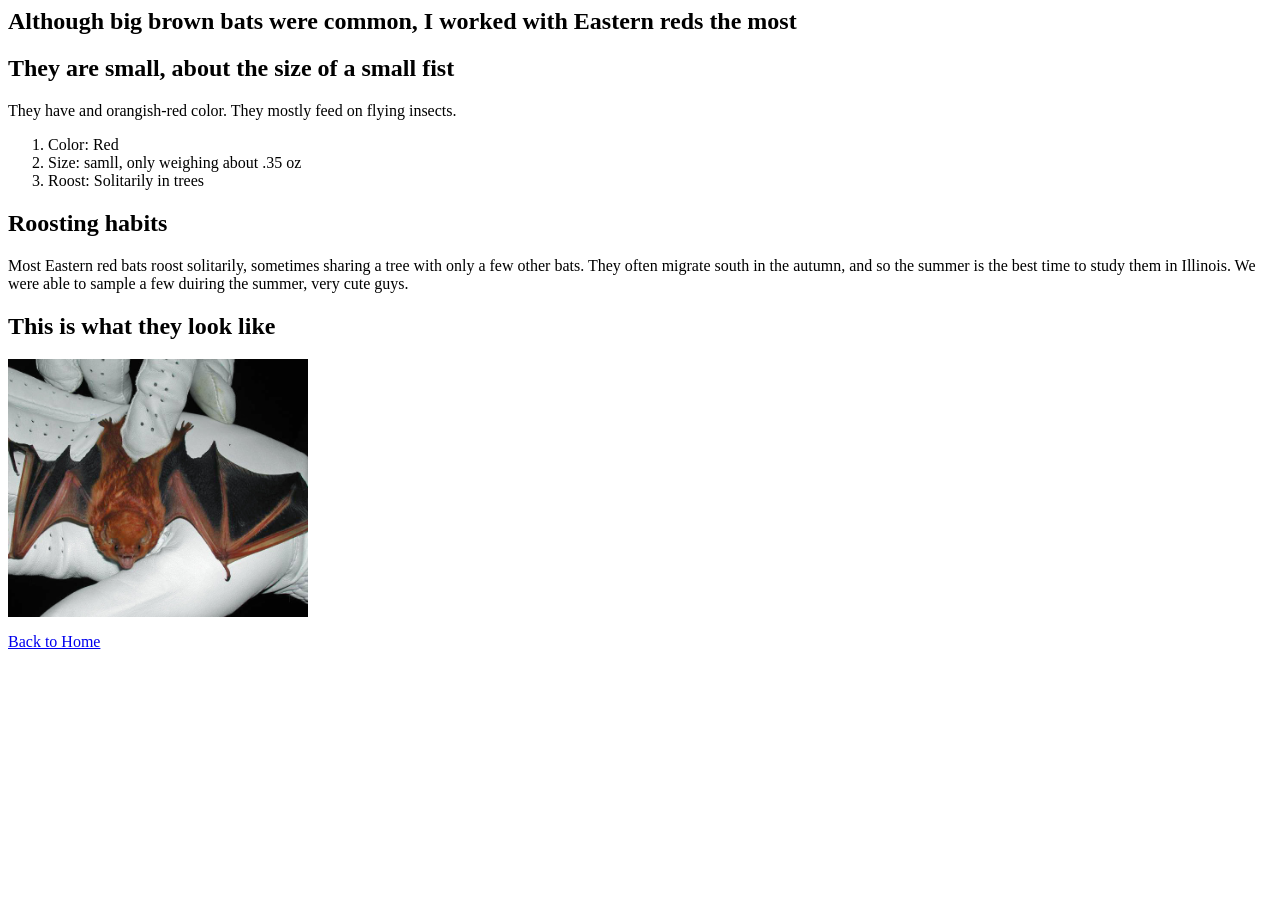
==== page2.html @ 5dce2fdd "On both index.html and page2.html I switched the syntax to what is required, added sections and head" ====
<html lang="en"> <!-- Sets the language of the webpage to English -->
<header> <!-- The header section -->
    <title>More about Easter red bats</title> <!-- Sets the title -->
</header>
<body> <!-- The body contains everything displayed on the webpage -->
    <section> <!-- Groups the intro info -->
        <h1>Although big brown bats were common, I worked with Eastern reds the most</h1>

        <h2>They are small, about the size of a small fist</h2>

        <p>
            They have and orangish-red color.
            They mostly feed on flying insects.
        </p>

        <ol>
            <li>Color: Red</li>
            <li>Size: samll, only weighing about .35 oz</li>
            <li>Roost: Solitarily in trees</li>
        </ol>
    </section> <!-- Closes the intro info section-->

    <h2>Roosting habits</h2> <!-- Another header for the next paragraph-->

    <p> <!-- Paragraph about roosting habits-->
        Most Eastern red bats roost solitarily, sometimes sharing a tree with only a few other bats.
        They often migrate south in the autumn, and so the summer is the best time to study them in Illinois.
        We were able to sample a few duiring the summer, very cute guys.
    </p>

    <h2>This is what they look like</h2> <!-- header for the image-->
        <img src="images/C-red-bat.jpg" alt="Eastern red bat" width="300">
    
    <footer> <!-- Footer for the link back to the home page-->
        <p>
            <a href="index.html">Back to Home</a>
        </p>
    </footer>

</body> <!-- closes the body-->
</html>
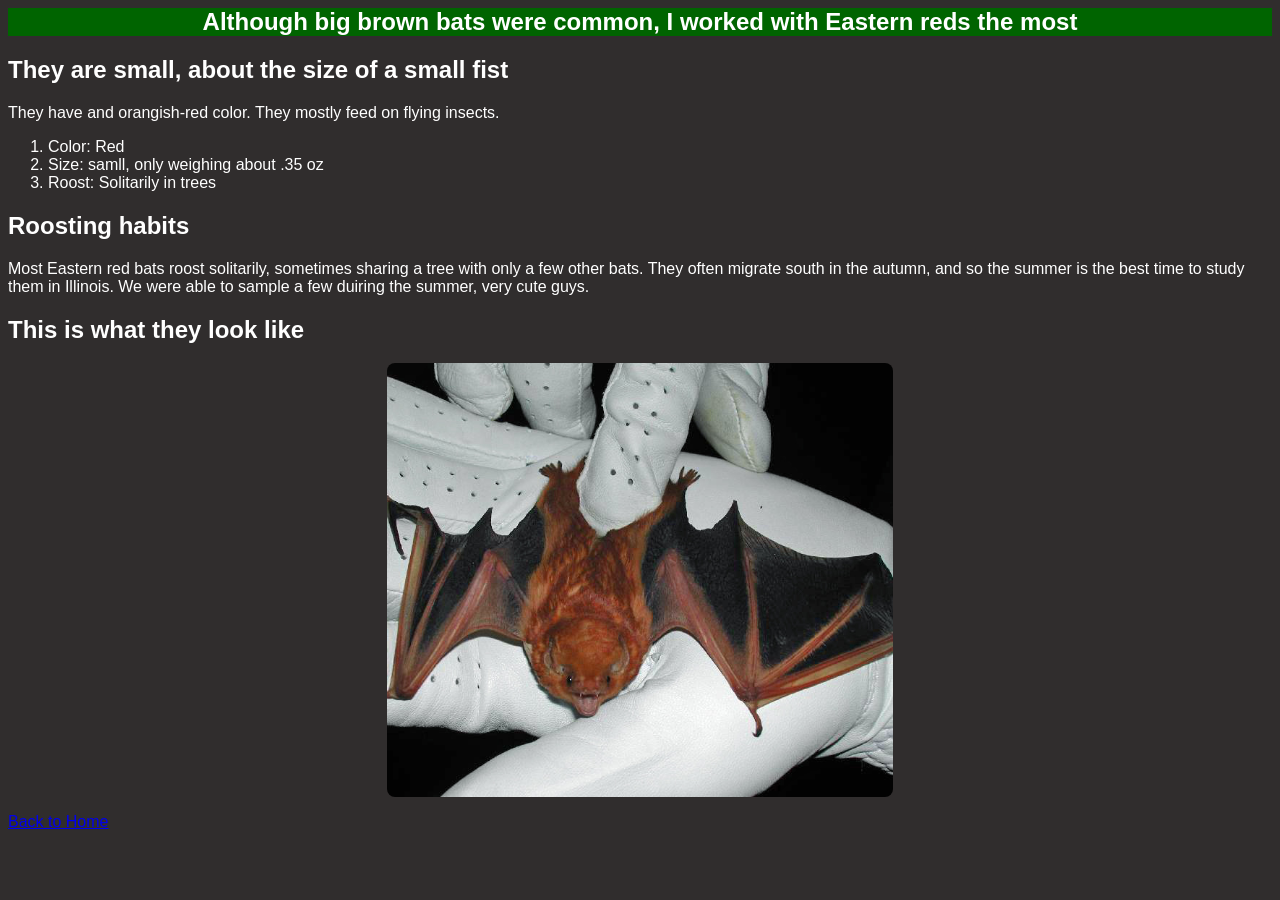
==== commit fea5743b: "Created style.css, stylizing the webpage and the images." ====
--- a/page2.html
+++ b/page2.html
@@ -1,41 +1,42 @@
 <html lang="en"> <!-- Sets the language of the webpage to English -->
-<header> <!-- The header section -->
-    <title>More about Easter red bats</title> <!-- Sets the title -->
-</header>
-<body> <!-- The body contains everything displayed on the webpage -->
-    <section> <!-- Groups the intro info -->
-        <h1>Although big brown bats were common, I worked with Eastern reds the most</h1>
+    <head><link rel="stylesheet" href="./css/style.css" /></head>
+    <header> <!-- The header section -->
+        <title>More about Easter red bats</title> <!-- Sets the title -->
+    </header>
+    <body> <!-- The body contains everything displayed on the webpage -->
+        <section> <!-- Groups the intro info -->
+            <h1>Although big brown bats were common, I worked with Eastern reds the most</h1> <!-- Sub header 1-->
 
-        <h2>They are small, about the size of a small fist</h2>
+            <h2>They are small, about the size of a small fist</h2> <!-- Sub header 2-->
 
-        <p>
-            They have and orangish-red color.
-            They mostly feed on flying insects.
+            <p> <!-- starts a paragraph -->
+                They have and orangish-red color.
+                They mostly feed on flying insects.
+            </p><!-- closes a paragraph -->
+
+            <ol> <!-- Starts an ordered list-->
+                <li>Color: Red</li>
+                <li>Size: samll, only weighing about .35 oz</li>
+                <li>Roost: Solitarily in trees</li>
+            </ol> <!-- Ends an ordered list-->
+        </section> <!-- Closes the intro info section-->
+
+        <h2>Roosting habits</h2> <!-- Another header for the next paragraph-->
+
+        <p> <!-- Paragraph about roosting habits-->
+            Most Eastern red bats roost solitarily, sometimes sharing a tree with only a few other bats.
+            They often migrate south in the autumn, and so the summer is the best time to study them in Illinois.
+            We were able to sample a few duiring the summer, very cute guys.
         </p>
 
-        <ol>
-            <li>Color: Red</li>
-            <li>Size: samll, only weighing about .35 oz</li>
-            <li>Roost: Solitarily in trees</li>
-        </ol>
-    </section> <!-- Closes the intro info section-->
+        <h2>This is what they look like</h2> <!-- header for the image-->
+            <img src="images/C-red-bat.jpg" alt="Eastern red bat" width="300">
+        
+        <footer> <!-- Footer for the link back to the home page-->
+            <p>
+                <a href="index.html">Back to Home</a>
+            </p>
+        </footer>
 
-    <h2>Roosting habits</h2> <!-- Another header for the next paragraph-->
-
-    <p> <!-- Paragraph about roosting habits-->
-        Most Eastern red bats roost solitarily, sometimes sharing a tree with only a few other bats.
-        They often migrate south in the autumn, and so the summer is the best time to study them in Illinois.
-        We were able to sample a few duiring the summer, very cute guys.
-    </p>
-
-    <h2>This is what they look like</h2> <!-- header for the image-->
-        <img src="images/C-red-bat.jpg" alt="Eastern red bat" width="300">
-    
-    <footer> <!-- Footer for the link back to the home page-->
-        <p>
-            <a href="index.html">Back to Home</a>
-        </p>
-    </footer>
-
-</body> <!-- closes the body-->
+    </body> <!-- closes the body-->
 </html>
--- a/css/style.css
+++ b/css/style.css
@@ -0,0 +1,20 @@
+body {
+    background-color: rgb(48, 45, 45);
+    font-family: sans-serif;
+    color: white;
+}
+header {
+  background-color: darkgreen ;
+  text-align: center;
+}
+h1{
+    background-color: darkgreen ;
+    text-align: center;
+    
+}
+img {
+  width: 40%;
+  border-radius: 8px;
+  display: block;
+  margin: auto;
+}
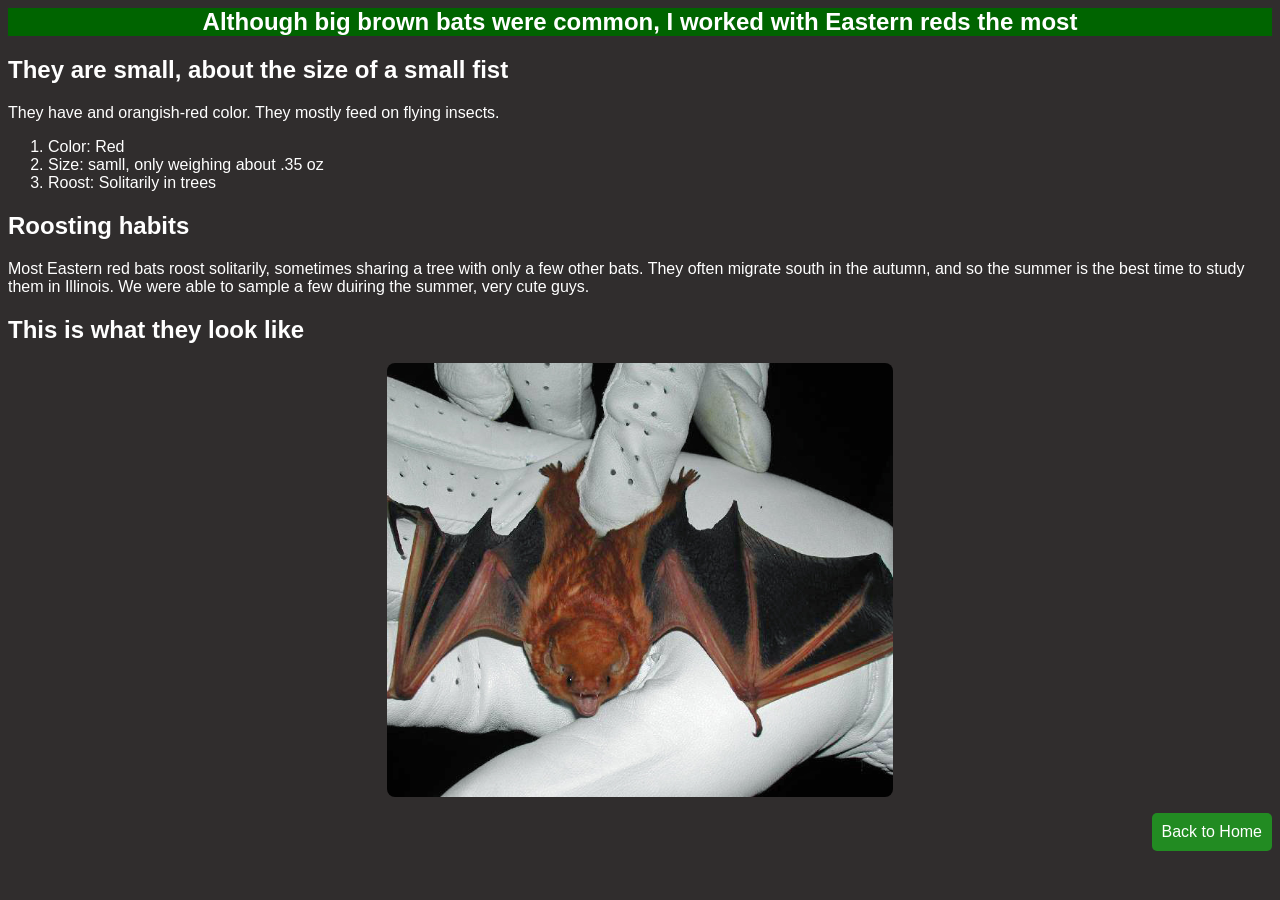
==== commit a53ada1e: "Added classes to index.html, and accordingly stylized those classes in style.css" ====
--- a/page2.html
+++ b/page2.html
@@ -28,15 +28,15 @@
             They often migrate south in the autumn, and so the summer is the best time to study them in Illinois.
             We were able to sample a few duiring the summer, very cute guys.
         </p>
-
-        <h2>This is what they look like</h2> <!-- header for the image-->
-            <img src="images/C-red-bat.jpg" alt="Eastern red bat" width="300">
-        
-        <footer> <!-- Footer for the link back to the home page-->
-            <p>
-                <a href="index.html">Back to Home</a>
-            </p>
-        </footer>
-
+        <nav id ="footer">
+            <h2>This is what they look like</h2> <!-- header for the image-->
+                <img src="images/C-red-bat.jpg" alt="Eastern red bat" width="300">
+            
+            <footer> <!-- Footer for the link back to the home page-->
+                <p class = "button">
+                    <a href="index.html">Back to Home</a>
+                </p>
+            </footer>
+        </nav>
     </body> <!-- closes the body-->
 </html>
--- a/css/style.css
+++ b/css/style.css
@@ -17,4 +17,47 @@
   border-radius: 8px;
   display: block;
   margin: auto;
+}
+#MainText {
+    background-color: rgb(10, 54, 1);
+    padding: 20px;
+    margin: 20px;
+    border-radius: 10px;
+}
+.OnPgTitle {
+    color: white;
+    font-size: 32px;
+    text-align: center;
+}
+.SubTitle {
+    color: rgb(201, 243, 186);
+    font-size: 24px;
+}
+.FirstPara {
+    color: rgb(201, 243, 186);
+    font-size: 18px;
+    line-height: 1.6;
+}
+
+.SecoundPara {
+    color: rgb(201, 243, 186);
+    font-size: 18px;
+    line-height: 1.6;
+}
+.button {
+    background-color: #228b22;
+    padding: 10px;
+    border-radius: 5px;
+    text-align: right;
+    margin-left: auto;
+    width: fit-content;
+}
+
+.button a {
+    color: white;
+    text-decoration: none;
+}
+
+.button:hover {
+    background-color: #006400;
 }
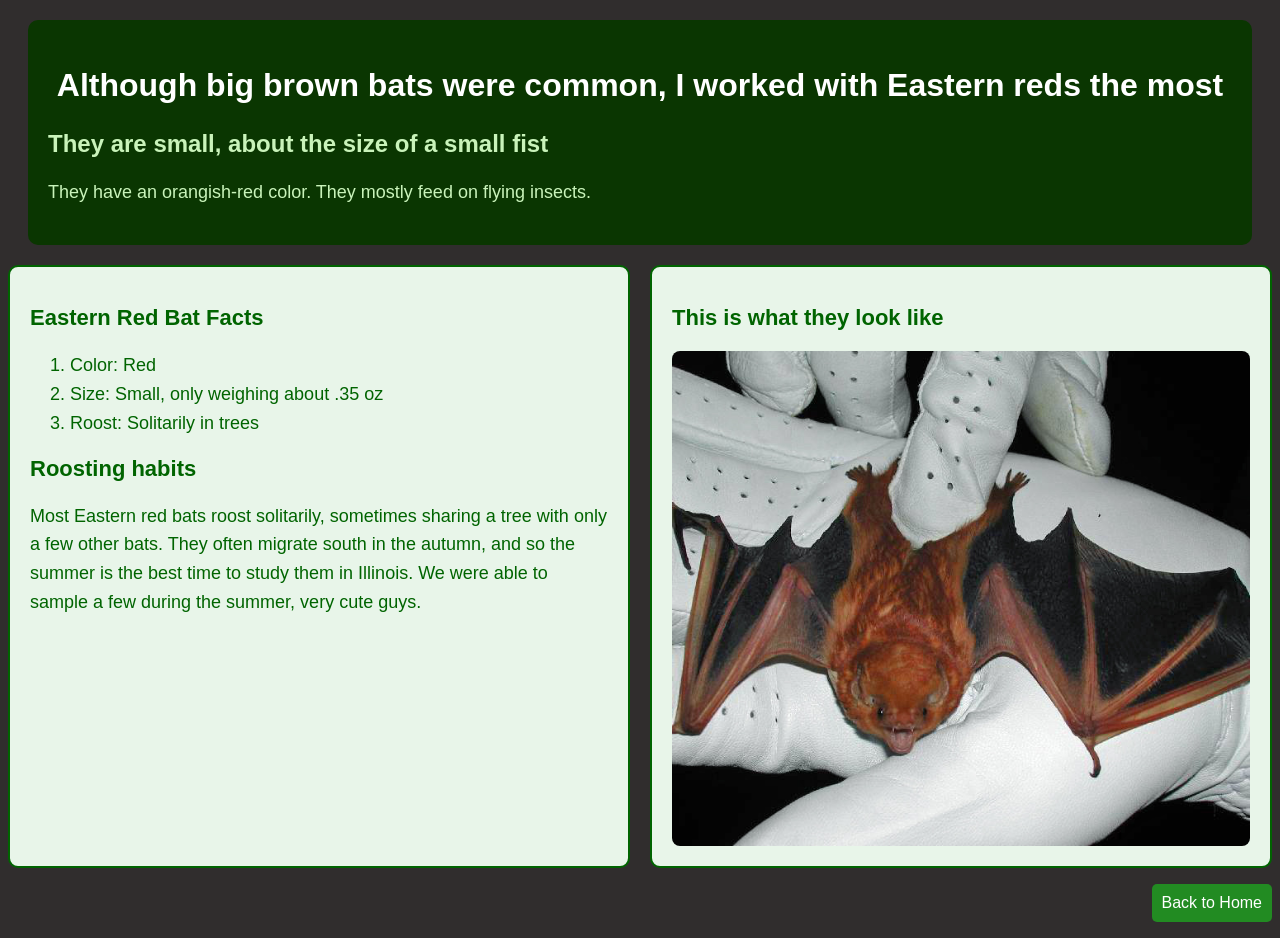
==== commit d67313a4: "Add page styling and Flexbox layout. And some other small changes," ====
--- a/page2.html
+++ b/page2.html
@@ -1,42 +1,79 @@
-<html lang="en"> <!-- Sets the language of the webpage to English -->
-    <head><link rel="stylesheet" href="./css/style.css" /></head>
-    <header> <!-- The header section -->
-        <title>More about Easter red bats</title> <!-- Sets the title -->
-    </header>
-    <body> <!-- The body contains everything displayed on the webpage -->
-        <section> <!-- Groups the intro info -->
-            <h1>Although big brown bats were common, I worked with Eastern reds the most</h1> <!-- Sub header 1-->
+<html lang="en">
 
-            <h2>They are small, about the size of a small fist</h2> <!-- Sub header 2-->
+<head>
+    <title>More about Eastern red bats</title>
+    <link rel="stylesheet" href="./css/style.css">
+</head>
 
-            <p> <!-- starts a paragraph -->
-                They have and orangish-red color.
-                They mostly feed on flying insects.
-            </p><!-- closes a paragraph -->
+<body>
 
-            <ol> <!-- Starts an ordered list-->
+    <!-- Main introduction -->
+    <section id="MainText">
+
+        <h1 class="OnPgTitle">
+            Although big brown bats were common, I worked with Eastern reds the most
+        </h1>
+
+        <h2 class="SubTitle">
+            They are small, about the size of a small fist
+        </h2>
+
+        <p class="FirstPara">
+            They have an orangish-red color.
+            They mostly feed on flying insects.
+        </p>
+
+    </section>
+
+    <!-- Two boxes -->
+    <div class="FlexContainer">
+
+        <!-- Box 1: Eastern red bat information -->
+        <div class="FlexBox">
+
+            <h2 class="ImgTitle">
+                Eastern Red Bat Facts
+            </h2>
+
+            <ol class="List1">
                 <li>Color: Red</li>
-                <li>Size: samll, only weighing about .35 oz</li>
+                <li>Size: Small, only weighing about .35 oz</li>
                 <li>Roost: Solitarily in trees</li>
-            </ol> <!-- Ends an ordered list-->
-        </section> <!-- Closes the intro info section-->
+            </ol>
 
-        <h2>Roosting habits</h2> <!-- Another header for the next paragraph-->
+            <h2 class="ImgTitle">
+                Roosting habits
+            </h2>
 
-        <p> <!-- Paragraph about roosting habits-->
-            Most Eastern red bats roost solitarily, sometimes sharing a tree with only a few other bats.
-            They often migrate south in the autumn, and so the summer is the best time to study them in Illinois.
-            We were able to sample a few duiring the summer, very cute guys.
+            <p>
+                Most Eastern red bats roost solitarily, sometimes sharing a tree
+                with only a few other bats. They often migrate south in the
+                autumn, and so the summer is the best time to study them in Illinois.
+                We were able to sample a few during the summer, very cute guys.
+            </p>
+
+        </div>
+
+        <!-- Box 2: Image -->
+        <div class="FlexBox">
+
+            <h2 class="ImgTitle">
+                This is what they look like
+            </h2>
+
+            <img src="images/C-red-bat.jpg" alt="Eastern red bat">
+
+        </div>
+
+    </div>
+
+    <!-- Back to home button -->
+    <footer>
+        <p class="button">
+            <a href="index.html">Back to Home</a>
         </p>
-        <nav id ="footer">
-            <h2>This is what they look like</h2> <!-- header for the image-->
-                <img src="images/C-red-bat.jpg" alt="Eastern red bat" width="300">
-            
-            <footer> <!-- Footer for the link back to the home page-->
-                <p class = "button">
-                    <a href="index.html">Back to Home</a>
-                </p>
-            </footer>
-        </nav>
-    </body> <!-- closes the body-->
-</html>
+    </footer>
+
+</body>
+
+</html>
--- a/css/style.css
+++ b/css/style.css
@@ -1,49 +1,99 @@
+/* For style I went with a green theme overall. With a 
+grey background, so it is easy on the eyes.
+I think it works well with the bats, and I added the 
+flex boxes, to shrink downt the length of the website. This is
+because the list stretched out the website a lot
+so I added it to a box and put the image next to it
+I also added some borders so the boxes blended into the 
+theme better and didnt clash with the background color*/
 body {
     background-color: rgb(48, 45, 45);
     font-family: sans-serif;
-    color: white;
 }
-header {
-  background-color: darkgreen ;
-  text-align: center;
-}
-h1{
-    background-color: darkgreen ;
-    text-align: center;
-    
-}
-img {
-  width: 40%;
-  border-radius: 8px;
-  display: block;
-  margin: auto;
-}
+
+/* Main introduction */
 #MainText {
     background-color: rgb(10, 54, 1);
     padding: 20px;
     margin: 20px;
     border-radius: 10px;
 }
+
+/* Main page title */
 .OnPgTitle {
     color: white;
     font-size: 32px;
     text-align: center;
 }
+
+/* Subtitles */
 .SubTitle {
     color: rgb(201, 243, 186);
     font-size: 24px;
 }
+
+/* Paragraphs */
 .FirstPara {
     color: rgb(201, 243, 186);
     font-size: 18px;
     line-height: 1.6;
 }
-
-.SecoundPara {
+.Secoundpara{
     color: rgb(201, 243, 186);
     font-size: 18px;
     line-height: 1.6;
 }
+
+/* Two boxes */
+.FlexContainer {
+    display: flex;
+    flex-direction: row;
+    gap: 20px;
+    align-items: stretch;
+}
+
+/* Individual boxes */
+.FlexBox {
+    flex: 1;
+    background-color: #e8f5e9;
+    padding: 20px;
+    border: 2px solid darkgreen;
+    border-radius: 10px;
+}
+
+/* Box headings */
+.ImgTitle {
+    color: darkgreen;
+    font-size: 22px;
+    margin-bottom: 20px;
+}
+
+/* Ordered list */
+.List1 {
+    color: darkgreen;
+    font-size: 18px;
+    line-height: 1.6;
+}
+
+/* Paragraph inside the boxes */
+.FlexBox p {
+    color: darkgreen;
+    font-size: 18px;
+    line-height: 1.6;
+}
+
+/* Images, Still a bit unsure of how to work with image formatting, works great on page 2 but not so great on page 1, maybe has something to
+do with the amount of text above image1 */
+.FlexBox img {
+    max-width: 100%;
+    height: auto;
+    display: block;
+    margin: 0 auto;
+    border-radius: 8px;
+}
+
+/* Button, I like the button at the bottom right, as if you are turning the page, had to google some farmatting stuff to figure it out,
+but it looks pretty great. Maybe an easirt way without finicking with the margins like the assignment said. */
 .button {
     background-color: #228b22;
     padding: 10px;
@@ -56,8 +106,4 @@
 .button a {
     color: white;
     text-decoration: none;
-}
-
-.button:hover {
-    background-color: #006400;
 }
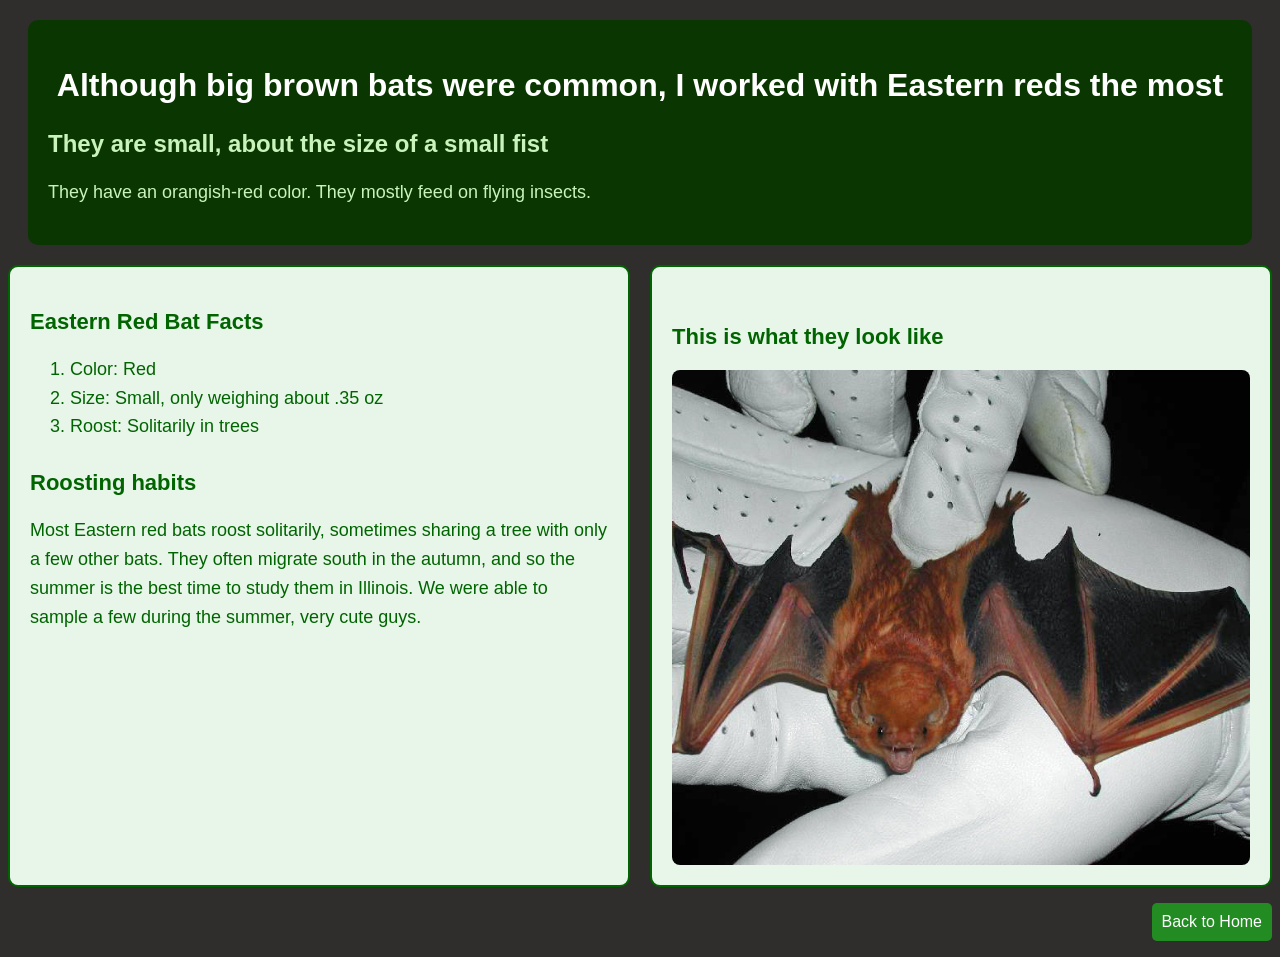
==== commit 5830c326: "Updated some accessability and basic formating. As well as added media queries. This includes proper" ====
--- a/page2.html
+++ b/page2.html
@@ -1,79 +1,78 @@
 <html lang="en">
+<body>
+    <head>
+        <title>More about Eastern red bats</title>
+        <link rel="stylesheet" href="./css/style.css">
+    </head>
+    <main> <!-- Main introduction -->
+        <section id="MainText">
 
-<head>
-    <title>More about Eastern red bats</title>
-    <link rel="stylesheet" href="./css/style.css">
-</head>
+            <h1 class="OnPgTitle">
+                Although big brown bats were common, I worked with Eastern reds the most
+            </h1>
 
-<body>
-
-    <!-- Main introduction -->
-    <section id="MainText">
-
-        <h1 class="OnPgTitle">
-            Although big brown bats were common, I worked with Eastern reds the most
-        </h1>
-
-        <h2 class="SubTitle">
-            They are small, about the size of a small fist
-        </h2>
-
-        <p class="FirstPara">
-            They have an orangish-red color.
-            They mostly feed on flying insects.
-        </p>
-
-    </section>
-
-    <!-- Two boxes -->
-    <div class="FlexContainer">
-
-        <!-- Box 1: Eastern red bat information -->
-        <div class="FlexBox">
-
-            <h2 class="ImgTitle">
-                Eastern Red Bat Facts
+            <h2 class="SubTitle">
+                They are small, about the size of a small fist
             </h2>
 
-            <ol class="List1">
-                <li>Color: Red</li>
-                <li>Size: Small, only weighing about .35 oz</li>
-                <li>Roost: Solitarily in trees</li>
-            </ol>
+            <p class="FirstPara">
+                They have an orangish-red color.
+                They mostly feed on flying insects.
+            </p>
 
-            <h2 class="ImgTitle">
-                Roosting habits
-            </h2>
+        </section>
 
-            <p>
-                Most Eastern red bats roost solitarily, sometimes sharing a tree
-                with only a few other bats. They often migrate south in the
-                autumn, and so the summer is the best time to study them in Illinois.
-                We were able to sample a few during the summer, very cute guys.
-            </p>
+        <!-- Two boxes -->
+        <div class="FlexContainer">
+
+            <!-- Box 1: Eastern red bat information -->
+            <div class="FlexBox">
+
+                <h3 class="ImgTitle">
+                    Eastern Red Bat Facts
+                </h3>
+
+                <ol class="List1">
+                    <li>Color: Red</li>
+                    <li>Size: Small, only weighing about .35 oz</li>
+                    <li>Roost: Solitarily in trees</li>
+                </ol>
+
+                <h4 class="ImgTitle">
+                    Roosting habits
+                </h4>
+
+                <p>
+                    Most Eastern red bats roost solitarily, sometimes sharing a tree
+                    with only a few other bats. They often migrate south in the
+                    autumn, and so the summer is the best time to study them in Illinois.
+                    We were able to sample a few during the summer, very cute guys.
+                </p>
+
+            </div>
+
+            <!-- Box 2: Image -->
+            <div class="FlexBox">
+
+                <h5 class="ImgTitle">
+                    This is what they look like
+                </h5>
+
+                <img src="images/C-red-bat.jpg" alt="Image of an Eastern red bat">
+
+            </div>
 
         </div>
 
-        <!-- Box 2: Image -->
-        <div class="FlexBox">
-
-            <h2 class="ImgTitle">
-                This is what they look like
-            </h2>
-
-            <img src="images/C-red-bat.jpg" alt="Eastern red bat">
-
-        </div>
-
-    </div>
-
-    <!-- Back to home button -->
-    <footer>
-        <p class="button">
-            <a href="index.html">Back to Home</a>
-        </p>
-    </footer>
-
+        <!-- Back to home button -->
+    </main>
+    <nav>
+        <footer>
+            <p class="button">
+                <a href="index.html">Back to Home</a>
+            </p>
+        </footer>
+    </nav>
 </body>
 
 </html>
--- a/css/style.css
+++ b/css/style.css
@@ -106,4 +106,12 @@
 .button a {
     color: white;
     text-decoration: none;
+}
+
+@media (max-width: 600px) {
+    .FlexContainer{
+        flex-direction: column;
+        align-items: center;
+    }
+    
 }
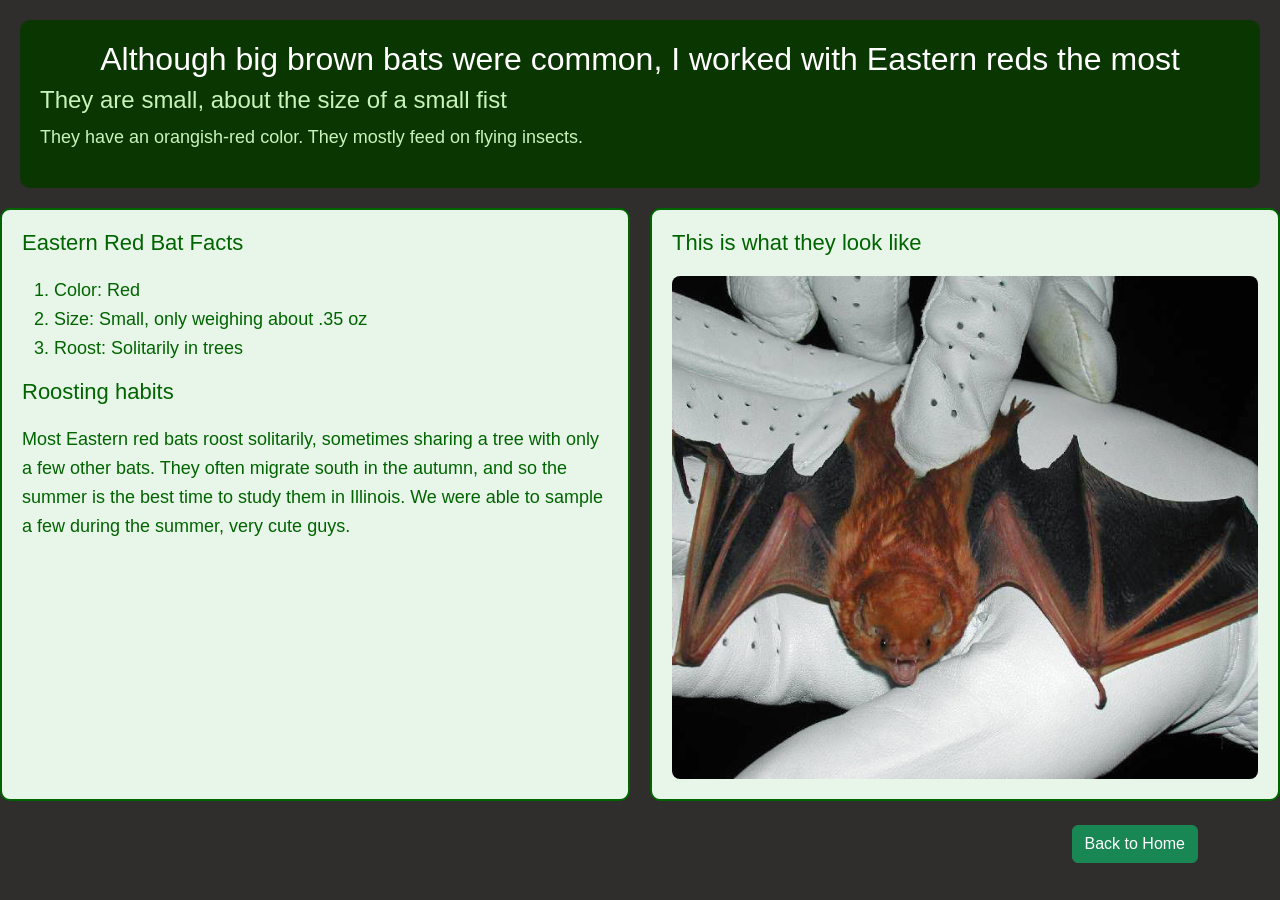
==== commit 5f813312: ""Added minimal Bootstrap styling, I like how the flexbox looks more, so I just centered the title an" ====
--- a/page2.html
+++ b/page2.html
@@ -1,9 +1,12 @@
 <html lang="en">
-<body>
     <head>
-        <title>More about Eastern red bats</title>
+        <link href="https://cdn.jsdelivr.net/npm/bootstrap@5.3.8/dist/css/bootstrap.min.css"
+            rel="stylesheet"
+            integrity="sha384-sRIl4kxILFvY47J16cr9ZwB07vP4J8+LH7qKQnuqkuIAvNWLzeN8tE5YBujZqJLB"
+            crossorigin="anonymous">
         <link rel="stylesheet" href="./css/style.css">
     </head>
+    <body>
     <main> <!-- Main introduction -->
         <section id="MainText">
 
@@ -67,10 +70,10 @@
         <!-- Back to home button -->
     </main>
     <nav>
-        <footer>
-            <p class="button">
-                <a href="index.html">Back to Home</a>
-            </p>
+        <footer class="container my-4 text-end">
+            <a href="index.html" class="btn btn-success">
+            Back to Home
+            </a>
         </footer>
     </nav>
 </body>
--- a/css/style.css
+++ b/css/style.css
@@ -95,7 +95,7 @@
 /* Button, I like the button at the bottom right, as if you are turning the page, had to google some farmatting stuff to figure it out,
 but it looks pretty great. Maybe an easirt way without finicking with the margins like the assignment said. */
 .button {
-    background-color: #228b22;
+    background-color: #033103;
     padding: 10px;
     border-radius: 5px;
     text-align: right;
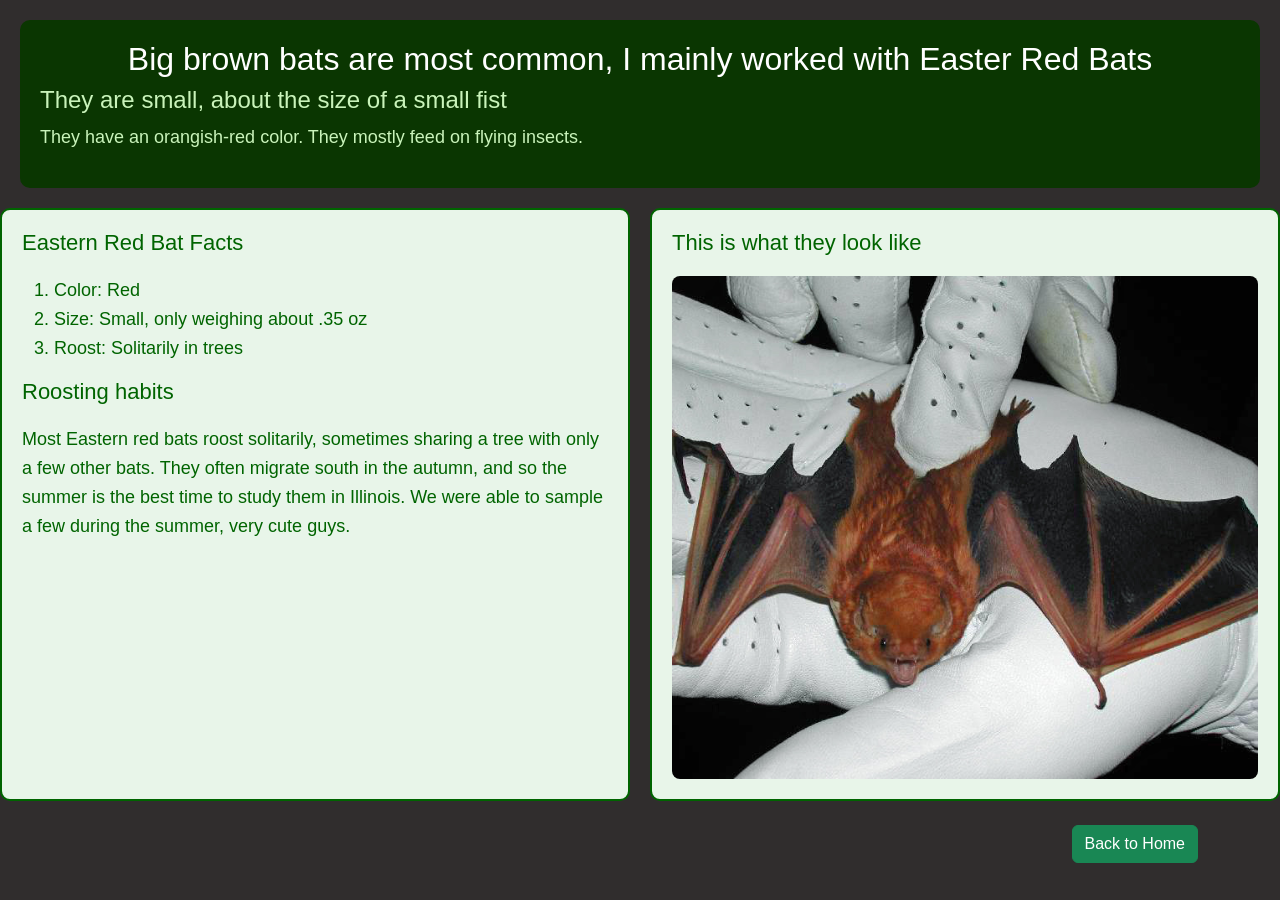
==== commit 8a597cff: "Final polish before deployment" ====
--- a/page2.html
+++ b/page2.html
@@ -11,7 +11,7 @@
         <section id="MainText">
 
             <h1 class="OnPgTitle">
-                Although big brown bats were common, I worked with Eastern reds the most
+                Big brown bats are most common, I mainly worked with Easter Red Bats
             </h1>
 
             <h2 class="SubTitle">
